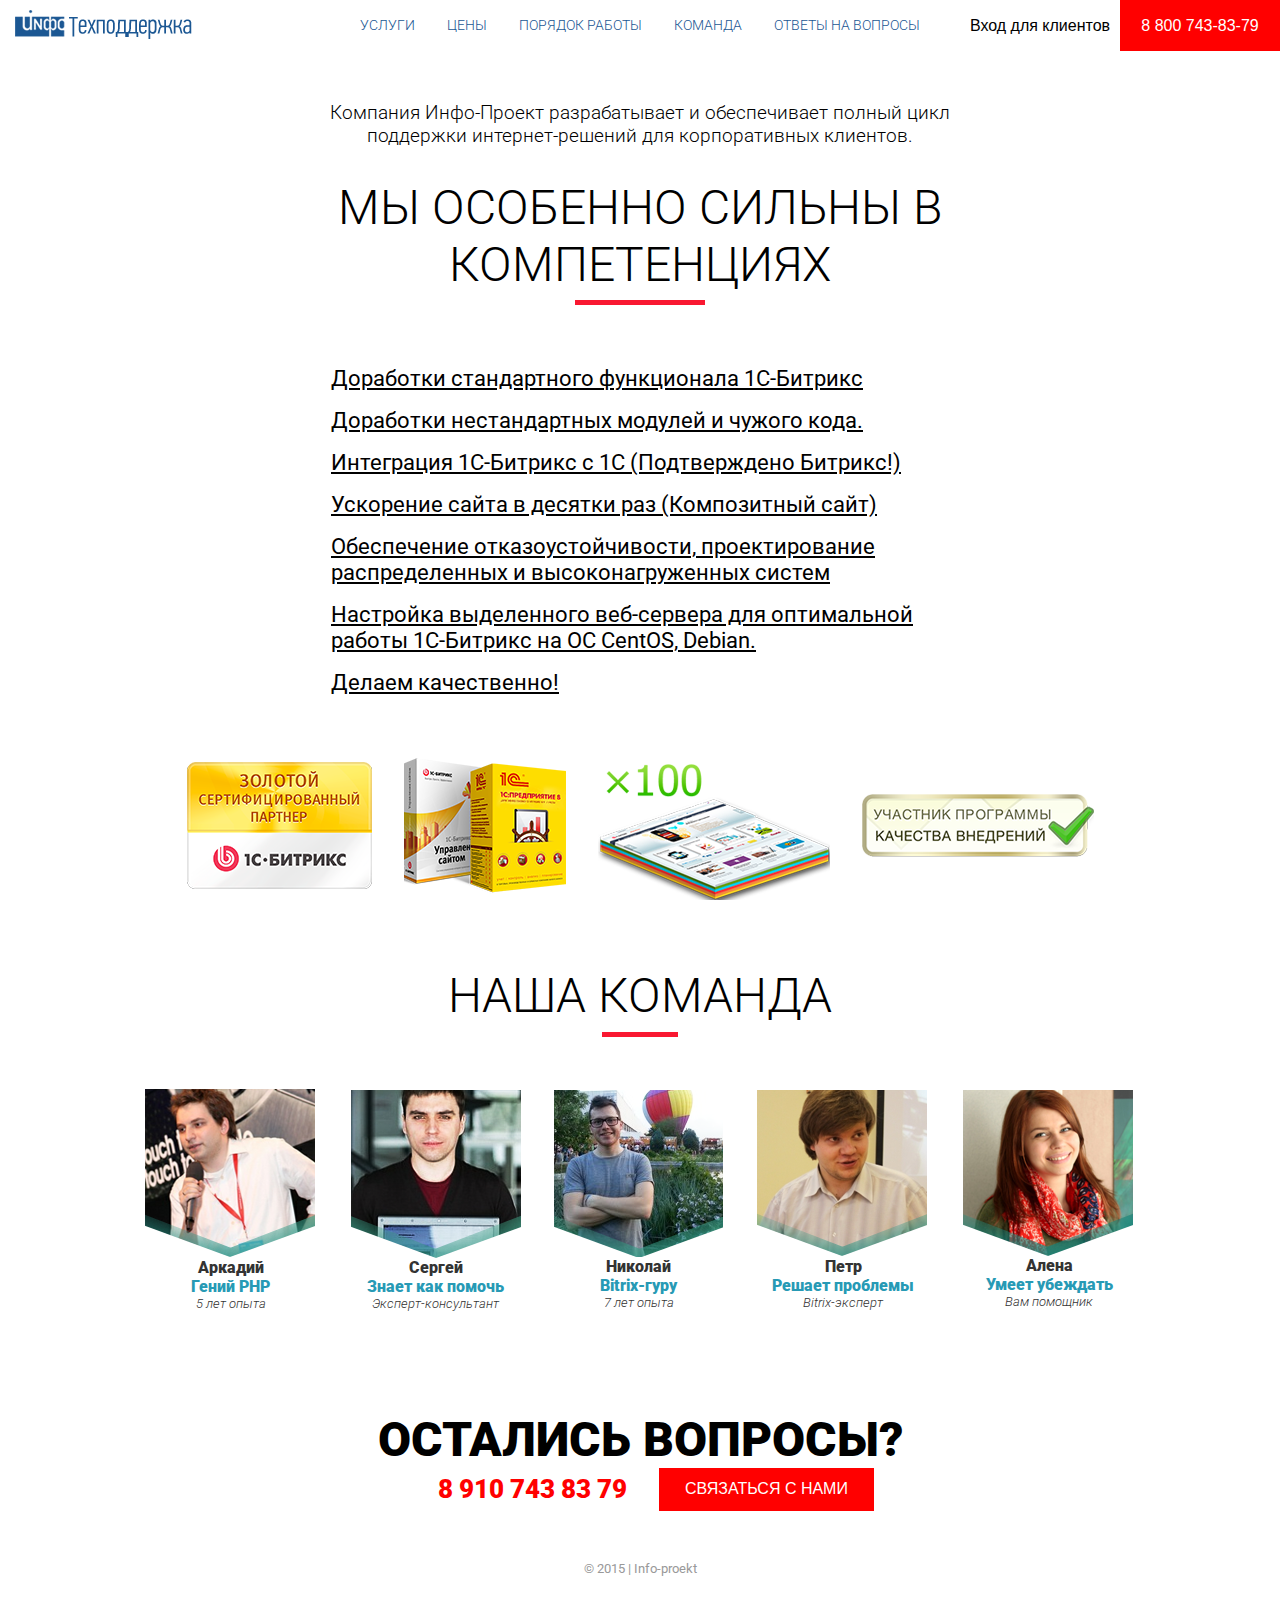
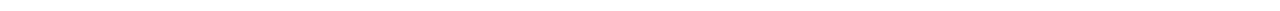
==== about.html @ b78367b4 "Added another page" ====
<!DOCTYPE html>
<html lang="en">

<head>
    <meta charset="UTF-8">
    <meta name="viewport" content="width=device-width, initial-scale=1.0">
    <meta http-equiv="X-UA-Compatible" content="ie=edge">
    <title>Техподдержка О компании</title>
    <link rel="stylesheet" href="css/style.css">
    <link rel="stylesheet" href="css/media.css">
    <link rel="stylesheet" href="css/about.css">
    <link href="https://fonts.googleapis.com/css?family=Roboto:100,300,400,500,700,900" rel="stylesheet">
    <link rel="stylesheet" href="https://use.fontawesome.com/releases/v5.0.10/css/all.css" integrity="sha384-+d0P83n9kaQMCwj8F4RJB66tzIwOKmrdb46+porD/OvrJ+37WqIM7UoBtwHO6Nlg"
        crossorigin="anonymous">
    <script src="https://ajax.googleapis.com/ajax/libs/jquery/3.3.1/jquery.min.js"></script>
    <script src="js/main.js"></script>

</head>

<body class="page">
    <header class="page__header">
        <div class="header-content">
            <div class="mobile__logo">
                <div class="menu menu-between">
                    <div class="logo">
                        <a href="#">
                            <img src="images/logo.png" alt="" class="logo__img">
                        </a>
                    </div>
                    <div class="toggle text-right">
                        <div class="container">
                            <i class="fa fa-bars xl-size dark-blue"></i>
                        </div>
                    </div>

                    <ul class="page__header__menu menu menu-vert header-menu-mobile">
                        <li class="header-item">
                            <a href="" class="link  light-blue text-xs upper medium">Услуги</a>
                        </li>
                        <li class="header-item">
                            <a href="" class="link  light-blue text-xs upper">Цены</a>
                        </li>
                        <li class="header-item">
                            <a href="" class="link  light-blue text-xs upper">Порядок работы</a>
                        </li>
                        <li class="header-item">
                            <a href="" class="link  light-blue text-xs upper">Команда</a>
                        </li>
                        <li class="header-item">
                            <a href="" class="link  light-blue text-xs upper">Ответы на вопросы</a>
                        </li>
                    </ul>
                </div>
            </div>

            <div class="page__header__logo">
                <div class="logo">
                    <a href="#">
                        <img src="images/logo.png" alt="" class="logo__img">
                    </a>
                </div>
            </div>

            <ul class="page__header__menu menu header-menu-desktop">
                <li class="header-item header-item-desktop">
                    <a href="" class="header-item-link link link_menu light-blue text-xs upper">Услуги</a>
                </li>
                <li class="header-item header-item-desktop">
                    <a href="" class="header-item-link link link_menu light-blue text-xs upper">Цены</a>
                </li>
                <li class="header-item header-item-desktop">
                    <a href="" class="header-item-link link link_menu light-blue text-xs upper">Порядок работы</a>
                </li>
                <li class="header-item header-item-desktop">
                    <a href="" class="header-item-link link link_menu light-blue text-xs upper">Команда</a>
                </li>
                <li class="header-item header-item-desktop">
                    <a href="" class="header-item-link link link_menu light-blue text-xs upper">Ответы на вопросы</a>
                </li>
            </ul>

            <div class="page__header__buttons">
                <button class="button button_menu l-size">Вход для клиентов</button>
                <button class="button button_menu button-red bold l-size">8 800 743-83-79</button>
            </div>
        </div>
    </header>

    <section class="about">
        <div class="container">
            <div class="about-head center-area">
                <div class="about-head-container width-xxl text-center">
                    <span class="xl-size light"> Компания Инфо-Проект разрабатывает и обеспечивает полный цикл поддержки интернет-решений для корпоративных
                        клиентов.
                    </span>
                    <h1 class="global-title text-xxl upper light">Мы особенно сильны в компетенциях</h1>
                </div>
            </div>
            <div class="about-content">
                <ul class="menu-start menu-vert about-content-menu width-xxl center-align">
                    <li class="link-menu about-content-item link-container width-xxl">
                        <div class="menu ">
                            <i class="fas fa-play  light-red text-l icon-pad-l"></i>
                            <span class="m-size  black normal underline-standart">Доработки стандартного функционала 1С-Битрикс</span>
                        </div>
                    </li>
                    <li class="link-menu about-content-item link-container ">
                        <div class="menu ">
                            <i class="fas fa-play  light-red text-l icon-pad-l"></i>
                            <span class="m-size  black normal underline-standart">Доработки нестандартных модулей и чужого кода.</span>
                        </div>
                    </li>
                    <li class="link-menu about-content-item link-container ">
                        <div class="menu ">
                            <i class="fas fa-play  light-red text-l icon-pad-l"></i>
                            <span class="m-size dotted  black normal underline-standart">Интеграция 1С-Битрикс с 1С (Подтверждено Битрикс!)</span>
                        </div>
                    </li>
                    <li class="link-menu about-content-item link-container">
                        <div class="menu ">
                            <i class="fas fa-play  light-red text-l icon-pad-l"></i>
                            <span class="m-size  black normal underline-standart">Ускорение сайта в десятки раз (Композитный сайт)</span>
                        </div>
                    </li>
                    <li class="link-menu about-content-item link-container ">
                        <div class="menu">
                            <i class="fas fa-play  light-red text-l icon-pad-l"></i>
                            <span class="m-size  black normal underline-standart">Обеспечение отказоустойчивости, проектирование распределенных и высоконагруженных систем</span>
                        </div>
                    </li>
                    <li class="link-menu about-content-item link-container ">
                        <div class="menu ">
                            <i class="fas fa-play  light-red text-l icon-pad-l"></i>
                            <span class="m-size  black normal underline-standart">Настройка выделенного веб-сервера для оптимальной работы 1C-Битрикс на ОС CentOS, Debian.</span>
                        </div>
                    </li>
                    <li class="link-menu about-content-item link-container ">
                        <div class="menu ">
                            <i class="fas fa-play  light-red text-l icon-pad-l"></i>
                            <span class="m-size dotted  black normal underline-standart">Делаем качественно!</span>
                        </div>
                    </li>
                </ul>
                <ul class="about-images menu wrap">
                    <li class="about-image">
                        <img src="images/main-services2-icon.png" alt="">
                    </li>
                    <li class="about-image">
                        <img src="images/main-services2-icon2.png" alt="">
                    </li>
                    <li class="about-image">
                        <img src="images/main-services2-icon3.png" alt="">
                    </li>
                    <li class="about-image">
                        <img src="images/main-services2-icon4.png" alt="">
                    </li>
                </ul>
            </div>
        </div>
    </section>

    <section class="about__team">
        <div class="container">
            <div class="about-head center-area">
                <div class="about-head-container width-xxl text-center">
                    <h1 class="global-title text-xxl upper light">Наша команда</h1>
                </div>
            </div>
            <div class="team-members ">
                    <div class="team-list menu menu-around">
                        <div class="link-menu link-container center">
                            <img src="images/team1.png" alt="">
                            <span class="text bold-fat text-s grey">Аркадий</span>
                            <span class="text bold-fat text-s medium-blue">Гений PHP</span>
                            <span class="text light grey italic">5 лет опыта</span>
                        </div>
                        <div class="link-menu link-container center">
                            <img src="images/team2.png" alt="">
                            <span class="text bold-fat text-s grey">Сергей</span>
                            <span class="text bold-fat text-s medium-blue">Знает как помочь</span>
                            <span class="text light grey italic">Эксперт-консультант</span>
                        </div>
                        <div class="link-menu link-container center">
                            <img src="images/team3.png" alt="">
                            <span class="text bold-fat text-s grey">Николай</span>
                            <span class="text bold-fat text-s medium-blue">Bitrix-гуру</span>
                            <span class="text light grey italic">7 лет опыта</span>
                        </div>
                        <div class="link-menu link-container center">
                            <img src="images/team4.png" alt="">
                            <span class="text bold-fat text-s grey">Петр</span>
                            <span class="text bold-fat text-s medium-blue">Решает проблемы</span>
                            <span class="text light grey italic">Bitrix-эксперт</span>
                        </div>
                        <div class="link-menu link-container center">
                            <img src="images/team5.png" alt="">
                            <span class="text bold-fat text-s grey">Алена</span>
                            <span class="text bold-fat text-s medium-blue">Умеет убеждать</span>
                            <span class="text light grey italic">Вам помощник</span>
                        </div>
                    </div>
            </div>
        </div>
    </section>

    <section class="page__contacts">
        <div class="center-area">
            <span class="contacts-title title title-xl black">Остались вопросы?</span>
            <div class="link-container  center link-container-row contacts-buttons">
                <span class="title xxl-size bold-fat red contacts-number">8 910 743 83 79</span>
                <button class="button button-red button-xl l-size">Связаться с нами</button>
            </div>
        </div>
    </section>

    <footer class="page__footer">
        <div class="center-area">
            <span class="text light-grey">© 2015 | Info-proekt</span>
        </div>
    </footer>
</body>

</html>
---- css/style.css ----
/* 
$s-size: 1.2rem;
$m-size: 1.6rem;
$l-size: 3.2rem;
$xl-size: 4.8rem;
 */

/* Colors */

ul {
  margin: 0;
  padding: 0;
}

.container {
  margin: 0 10%;
}

.container-s {
  margin: 0 5%;
}

.white {
  color: white;
}

.grey {
  color: #333333;
}

.light-grey-second {
  color: #c7c7c7;
}

.light-grey {
  color: #999;
}

.medium-grey {
  color: #a8a7a8
}

.blue {
  color: #38bcfc;
}

.bright-blue {
  color: #1fbaeb;
}

.dark-blue {
  color: #2c236f;
}

.grey-blue {
  color: #537bb0;
}

.red {
  color: red;
}

.light-red {
  color: #F23A5A;
}

.black {
  color: black;
}

.light-blue {
  color: #1b5793;
}

.medium-blue {
  color: #279ab5;
}

.green {
  color: #3eb66c;
}

.purple {
  color: #425889;
}

/*  */

.bright-blue-bg {
  background: #1fbaeb;
}

.bright-blue-bg-second {
  background: #2FC7F8;
}

.width {
  width: 100%;
}

.light-white-bg {
  background: #e7ebec;
}

.white-bg {
  background: white;
}

.light-green-bg {
  background: #9ec812;
}

.text-center {
  text-align: center;
}

.text-left {
  text-align: left;
}

.text-right {
  text-align: right;
}

.center {
  align-items: center;
}

.start {
  align-items: flex-start;
}

.italic {
  font-style: italic;
}

.l-size {
  font-size: 1rem;
}

.m-size {
  font-size: 1.4rem;
}

.xm-size {
  font-size: 1.3rem;
}

.xl-size {
  font-size: 1.2rem;
}

.xxl-size {
  font-size: 1.8rem;
}

.xxxl-size {
  font-size: 5rem;
}

.flex {
  flex: 1;
}

.wrap {
  flex-wrap: wrap;
}

.container-xs {
  min-height: 200px;
  max-width: 180px;
}

.width-l {
  max-width: 260px;
}

.width-xm {
  max-width: 290px;
}

.width-m {
  max-width: 200px;
}

.widts-s {
  max-width: 170px;
}

.width-m-static {
  width: 200px;
}

.width-s-static {
  width: 170px;
}

.width-xl {
  max-width: 450px;
}

.width-xxl {
  max-width: 650px;
}

.container-m {
  min-height: 155px;
  min-width: 20%;
}

.container-l {
  min-height: 20px;
  max-width: 100%;
}

/*  */

.thin {
  font-weight: 100;
}

.light {
  font-weight: 300;
}

.normal {
  font-weight: 400;
}

.medium {
  font-weight: 500;
}

.bold {
  font-weight: 700;
}

.bold-fat {
  font-weight: 900;
}

.triangle {
  width: 0;
  height: 0;
  border-left: 12px solid transparent;
  border-right: 12px solid transparent;
  border-bottom: 12px solid white;
}

.triangle-down {
  width: 100%;
  height: 30px;
  -webkit-clip-path: polygon(51% 100%, 0 0, 100% 0);
  clip-path: polygon(51% 100%, 0 0, 100% 0);
}

.left-circle {
  height: 35px;
  width: 17.5px;
  border-radius: 90px 0 0 90px;
}

.right-circle {
  height: 35px;
  width: 17.5px;
  border-radius: 0 90px 90px 0;
}

.line {
  height: 240px;
  width: 1px;
}

.line--l {
  height: 300px;
}

.circle {
  width: 35px;
  height: 35px;
  -moz-border-radius: 50px;
  -webkit-border-radius: 50px;
  border-radius: 50px;
}

.page {
  font-family: 'Roboto', sans-serif;
  margin: 0;
  padding: 0;
  font-size: 12px;
}

.header-content {
  display: flex;
  justify-content: space-around;
}

.header-item-desktop {
  height: 100%;
  display: flex;
  align-items: center;
}

.header-item-link {
  font-weight: 300;
}

.header-item-desktop:hover {
  background: #2FC7F6;
}

.header-item-desktop:hover .header-item-link {
  color: white;
  font-weight: 700;
}

.toggle {
  padding: 1rem 0.5rem;
  display: none;
  box-sizing: border-box;
  cursor: pointer;
}

.page__header__logo {
  justify-content: flex-start;
  flex: 1;
}

.page__header__menu {
  list-style: none;
  flex: 2;
}

.row {
  width: auto;
}

.menu {
  display: flex;
  align-items: center;
  justify-content: center;
  list-style: none;
}

.menu-b {
  align-items: baseline;
}

.menu-start {
  display: flex;
  justify-content: flex-start;
  align-items: flex-start;
}

.menu-end {
  display: flex;
  justify-content: flex-end;
  align-items: flex-end;
}

.menu-st {
  justify-content: flex-start;
}

.menu-between {
  justify-content: space-between;
}

.menu-around {
  justify-content: space-around;
}

.menu-fs {
  align-items: flex-start;
}

.page__header__buttons {
  flex: 1;
  display: flex;
  justify-content: center;
}

.center-align {
  margin: 0 auto;
}

.button_menu {
  flex: 1;
}

.link {
  text-decoration: none;
}

.link_menu {
  margin: 0 1rem;
}

.pad-b {
  padding-bottom: 1rem;
}

.button {
  border: none;
  background: none;
  font-weight: 500;
  cursor: pointer;
}

.button-red {
  background: red;
  color: white;
  font-weight: 300;
  text-transform: uppercase;
}

.button-white {
  background: white;
}

.button-bright-blue {
  background: #1fbaeb;
}

.button-round {
  border-radius: 25%;
}

.button-xl {
  padding: 0.8rem 1.6rem;
}

.button-xl-horizontal {
  line-height: 5;
  padding: 0 3rem;
}

.button-l {
  padding: 0.4rem 2.4rem;
}

.button-m {
  padding: 0.4rem 1.2rem;
}

.upper {
  text-transform: uppercase;
}

.page__slider {
  background: url('../images/slider-bg.jpg') no-repeat center bottom / cover;
  display: flex;
  flex-direction: column;
  align-items: center;
}

.page__slider .slider-header {
  margin-top: 1rem;
  text-align: center;
}

.slider-img {
  width: 90%;
  height: auto;
}

.slider-menu-list {
  flex-wrap: wrap;
}

.slider__button {
  margin-bottom: 1rem;
}

.title {
  font-size: 1.6rem;
}

.title-low {
  font-weight: 300;
  font-size: 1rem;
  text-transform: uppercase;
}

.title-big {
  font-size: 2.4rem;
  font-weight: 900;
  text-transform: uppercase;
}

.title-xl {
  text-transform: uppercase;
  font-weight: 900;
  font-size: 3rem;
}

.title-l {
  text-transform: uppercase;
  font-weight: 900;
  font-size: 1.9rem;
}

.text {
  font-size: 0.8rem;
}

.text-xs {
  font-size: 0.9rem;
}

.text-s {
  font-size: 1rem;
}

.text-l {
  font-size: 1.2rem;
}

.text-xl {
  font-size: 1.8rem;
}

.text-m {
  font-size: 1.4rem;
}

.text-xxl {
  font-size: 2.4rem;
}

.text-xxl {
  font-size: 3rem;
}

.font-icon {
  margin: 0.8rem 0;
  font-size: 2.8rem;
}

.icon-pad-m {
  padding: 0 0.5rem 0 0;
}

.icon-pad-l {
  padding: 0 1rem 0 0;
}

.font-icon-standart {
  border-radius: 100%;
  padding: 1.2rem;
}

.font-icon-green {
  background: #aad41e;
  border-radius: 100%;
  padding: 1.2rem;
}

.font-icon-grey {
  background: #c5c8c9;
  border-radius: 100%;
  padding: 1.2rem 1.3rem;
}

.font-icon-xl {
  font-size: 5.4rem;
}

.font-icon-l {
  font-size: 4.8rem;
}

.link-container {
  display: flex;
  flex-direction: column;
}

.link-container-row {
  flex-direction: row;
}

.link-container-between {
  justify-content: space-between;
}

.link-container-around {
  justify-content: space-around;
}

.slider-menu {
  position: relative;
  margin-bottom: 2rem;
}

.page__services {
  margin-top: 100px;
  display: flex;
  flex-direction: column;
}

.services-bg {
  background: url('../images/services-bg.jpg') no-repeat center bottom / cover;
}

.page__services .services-item .link-menu .link-menu, .services-desc-head {
  margin: 0.3rem 0.6rem;
}

.page__services .services-title {
  margin: 4rem 0;
}

.services-item {
  margin: 0 0 1rem 0;
}

.page__competence {
  margin-top: 50px;
}

.page__competence .competence-item {
  margin: 2.5rem 0;
}

.page__competence .competence-item .link-menu {
  margin: 0 1rem;
}

.page__competence .competence-item .center {
  margin: 1rem;
}

.page__competence .competence-item .center i {
  margin: 0 1rem;
}

.page__advantages {
  display: flex;
  flex-direction: column;
  background: url('../images/advantages_bg.jpg') no-repeat center bottom / cover;
}

.advantages-item {
  margin: 3rem 0;
  line-height: 1.1;
}

.advantages-item-text {
  margin: 0 2rem;
}

.advantages-list {
  margin: 0 auto;
}

.page__tariff-head {}

.page__tariff-head .tariff-head-title2 {
  margin-left: 2rem;
}

.tariff-menu-item {
  border: 3px solid #1fbaeb;
  margin: 4rem 0;
  border-radius: 5%;
  height: 300px;
  width: 30%;
}

.tariff-item-head {
  line-height: 1;
  background: #1fbaeb;
  width: 100%;
  border-top-left-radius: 5%;
  border-top-right-radius: 5%
}

.tariff-item-body {
  line-height: 1;
}

.tariff-item-footer {
  margin: 0.5rem 0;
}

.button-container {
  position: relative;
}

.tariff-button {
  position: absolute;
  top: 60%;
  left: 28%;
  margin: 2rem 0 0 0;
}

.page__tariff-main {}

.page__tariff-main .tariff-main-title2 {
  margin-left: 2rem;
}

table {
  width: 100%;
}

.tariff-table {
  margin-top: 50px;
  width: 100%;
}

.table-non-empty {
  empty-cells: show;
}

.tariff-table-pad-large {
  padding: 3rem 1.5rem;
}

.tariff-table-pad-medium {
  padding: 1.5rem;
}

.bordered {
  border: 2px solid #e7ebec;
}

.bordered-null {
  border: none;
}

.top-bottom-bordered {
  border-top: 2px solid #e7ebec;
  border-bottom: 2px solid #e7ebec;
}

.top-bottom-right-bordered {
  border-top: 2px solid #e7ebec;
  border-bottom: 2px solid #e7ebec;
  border-right: 2px solid #e7ebec;
}

.top-bottom-left-bordered {
  border-top: 2px solid #e7ebec;
  border-bottom: 2px solid #e7ebec;
  border-left: 2px solid #e7ebec;
}

.bottom-bordered {
  border-bottom: 2px solid #e7ebec;
}

.bottom-left-bordered {
  border-bottom: 2px solid #e7ebec;
  border-left: 2px solid #e7ebec;
}

.bottom-right-bordered {
  border-bottom: 2px solid #e7ebec;
  border-right: 2px solid #e7ebec;
}

.title-container {
  margin-top: 4rem;
  border-left: 10px solid white;
  display: flex;
  flex-direction: column;
  justify-content: flex-start;
  line-height: 1;
  padding: 0.1rem 0 0 1rem;
}

.title-container-thin {
  margin-top: 4rem;
  display: flex;
  flex-direction: column;
  border-left: 1px solid white;
  line-height: 1;
  padding: 0.1rem 0 0 1rem;
}

.global-title:after {
  content: "";
  display: block;
  margin: 0 auto;
  background: #F91831;
  height: 5px;
  position: absolute;
  bottom: 20px;
  left: 40%;
  right: 40%;
}

.pad-s {
  padding: 1rem;
}

.title-container-green {
  border-left: 10px solid #3eb66c;
}

.title-container-blue {
  border-left: 10px solid #2c236f;
}

.title-container-thin-blue {
  border-left: 1px solid #2c236f;
}

.dotted {
  text-decoration: underline;
  text-decoration-style: dotted;
}

.shadow {
  text-shadow: 5px 5px 3px rgba(19, 18, 18, 0.5);
}

.underline {
  border-bottom: 4px solid white;
}

.underline-standart {
  text-decoration: underline;
  text-decoration-style: solid;
}

.container-bg-white {
  width: 270px;
  background: white;
  min-height: 500px;
}

.container-bg-red {
  background: red;
  padding: 1rem;
}

.text-container {
  background: white;
  padding: 1rem;
}

.menu-vert {
  margin-top: 1rem;
  flex-direction: column;
}

.menu-fs {
  justify-content: flex-start;
}

.center-area {
  display: flex;
  align-items: center;
  flex-direction: column;
  justify-content: center;
}

.center-area span {
  flex: 1;
}

.page__work-order {
  display: flex;
  flex-direction: column;
  margin-top: 50px;
  background: url('../images/work-order-bg.jpg') no-repeat center bottom / cover;
  position: relative;
}

.work-order-title {
  position: absolute;
  top: 0;
  left: 10%
}

.order-img {
  /* width: 600px; */
  width: 85%;
}

.order-img-s {
  width: 450px;
}

.work-order-info {
  margin: 7rem 0 0 6rem;
}

.work-order-info-item {
  margin: 2rem 0 0 2rem;
}

.work-order-info-item i {
  margin: 0 1rem;
}

.order-list {
  padding: 0 0;
}

.order-list span, .order-list img {
  margin: 0 2rem;
}

.order-title-low {
  margin: 0 0 5rem 0;
}

.page__prices {
  margin-top: 50px;
  display: flex;
  flex-direction: column;
}

.prices-table {
  width: 100%;
  margin-top: 50px;
  border-radius: 4%;
}

.bottom-right-bordered-blue {
  border-bottom: 3px solid #274b96;
  border-right: 3px solid #274b96;
}

.bordered-blue {
  border: 3px solid #274b96;
}

.bottom-top-right-bordered-blue {
  border-bottom: 3px solid #274b96;
  border-top: 3px solid #274b96;
  border-right: 3px solid #274b96;
}

.left-right-bordered-blue {
  border-left: 3px solid #274b96;
  border-right: 3px solid #274b96;
}

.bottom-left-right-bordered-blue {
  border-left: 3px solid #274b96;
  border-right: 3px solid #274b96;
  border-bottom: 3px solid #274b96;
}

.bottom-top-left-right-bordered-blue {
  border-radius: 4%;
  border-left: 3px solid #274b96;
  border-right: 3px solid #274b96;
  border-top: 3px solid #274b96;
}

.bottom-bordered-blue {
  border-bottom: 3px solid #274b96;
}

.top-right-bordered-blue {
  border-top: 3px solid #274b96;
  border-right: 3px solid #274b96;
}

.prices-bg-blue {
  background: #274b96;
}

.prices-bg-bright-blue {
  background: #29a7de;
}

.prices-table-pad-medium {
  padding: 0.7rem 1rem;
}

.prices-table-pad-large {
  padding: 1rem;
}

.prices-table-pad-small {
  padding: 0.7rem 3rem;
}

/* 
.tariff-table-pad-large {
  padding: 3rem 1.5rem;
}

.tariff-table-pad-medium {
  padding: 1.5rem;
} */

.page__customs {
  margin-top: 50px;
  display: flex;
  flex-direction: column;
  background-color: #3eb56c;
}

.customs-menu {
  margin: 6rem 0 0 0;
  text-align: center;
}

.customs-item {
  margin: 2rem 0;
}

.customs-more {
  margin: 4rem 0;
}

.customs-line {
  width: 30%;
  height: 2px;
}

.customs-button {
  margin: 0 4rem;
}

.page__team {
  margin-top: 50px;
}

.page__team .team-members {
  margin: 50px 0;
}

.page__team img {
  margin: 1rem 0;
}

.page__question {
  display: flex;
  background-color: #269bb2;
  min-height: 500px;
  margin-top: 50px;
}

.page__question .question-title {
  margin: 4rem 0 0 0;
}

.question-container {
  align-items: center;
  margin: 0 0 0 6rem;
}

.question-item {
  margin: 2rem 0;
}

.question-answer {
  margin: 0.5rem 0 0 2rem;
  width: 86%;
  padding: 1.5rem;
}

.page__contacts {
  margin-top: 50px;
}

.contacts-number {
  margin: 0 2rem;
}

.page__footer {
  margin-top: 50px;
  height: 50px;
}
---- css/media.css ----
@media screen and (max-width: 1024px) {
  .customs-item {
    min-width: 15rem;
  }
}

@media screen and (max-width: 1000px) {
  .team-list {
    flex-wrap: wrap;
    justify-content: center;
  }
}

@media screen and (min-width: 768px) {
  .mobile__logo {
    display: none;
  }
}

@media screen and (max-width: 1160px) {
  .services-menu .services-container {
    flex-wrap: wrap;
  }
  .page__competence .competence-ls {
    flex-wrap: wrap;
  }
}

@media screen and (max-width: 768px) {
  .header-item {
    margin: 1rem 0;
  }
  .button_menu {
    padding: 1rem;
  }
  .toggle {
    display: block;
  }
  .header-menu-mobile {
    display: none;
    position: absolute;
    background-color: #fff;
    top: 17%;
    z-index: 100;
  }
  .active {
    display: flex;
  }
  .page__header__logo {
    display: none;
  }
  .page__header__menu {
    width: 100%;
    flex-direction: column;
  }
  .header-menu-desktop {
    display: none;
  }
  .page__header__menu a {
    margin: 1rem 0;
  }
  .page__header__logo {
    text-align: center;
  }
  .header-content {
    flex-direction: column;
  }
  .slider-menu {
    flex-direction: column;
  }
  .advantages-ls {
    flex-direction: column;
  }
  .tariff-title-list {
    flex-direction: column;
  }
  .tariff-menu-list {
    flex-direction: column;
  }
  .tariff-menu-item {
    width: 100%;
  }
  .order-list {
    margin-top: 30%;
  }
  .order-title-low-container {
    flex-direction: column;
  }
  .work-order-info, .work-order-title2 {
    margin: 2rem 0 0 0;
  }
  .prices-table {
    margin: 0;
  }
}

@media screen and (max-width: 415px) {
  .title-big {
    font-size: 1.6rem;
  }
  .text-xxl {
    font-size: 1.8rem;
  }
  .competence-item {
    flex-direction: column;
  }
  .page__tariff-main .tariff-main-title2, .page__tariff-head .tariff-head-title2 {
    margin-left: 0;
  }
  .order-item {
    flex-direction: column;
  }
  .order-text {
    text-align: left;
    font-weight: 300;
    padding: 1rem 0;
  }
  .order-item:nth-child(even) {
    flex-direction: column-reverse;
  }
  .work-order-info-item {
    margin: 2rem 0;
  }
  .left-circle, .line, .right-circle {
    display: none;
  }
  .team-list {
    justify-content: center;
  }
  .question-container, .question-answer {
    margin: 0;
  }
  .question-item span {
    font-size: 1.1rem;
  }
  .prices-container {
    margin: 0;
  }
  .tariff-table-pad-large, .tariff-table-pad-medium {
    padding: 0;
  }
  .prices-table-pad-large, .prices-table-pad-medium, .prices-table-pad-small {
    padding: 0;
  }
  .tariff-table .l-size {
    font-size: 0.6rem;
  }
  .tariff-table .xl-size {
    font-size: 0.8rem;
  }
  .tariff-count {
    font-size: 1rem;
  }
  .tariff-menu-item {
    margin: 1rem 0;
  }
  .font-icon-green, .font-icon-grey {
    padding: 0.2rem;
  }
  .tariff-main-container {
    margin: 0;
  }
  .customs-button {
    margin: 0;
  }
  .button-l {
    padding: 0.1rem;
    left: 10%;
  }
}

@media screen and (max-width: 340px) {
  .header-menu-mobile {
    top: 20%;
  }
}

@media screen and (max-width: 560px) {
  .contacts-title {
    text-align: center;
  }
  .contacts-buttons {
    flex-direction: column;
  }
}
---- css/about.css ----
.about-head-container {
    position: relative;
}

.about {
    margin-top: 50px;
}

.about-content-item {
    margin: 0.5rem 0;
}

.about-images {
    margin-top: 3rem;
}

.about-head {
    margin: 2rem 0;
}

.page__contacts {
    margin-top: 100px;
}

.about-image {
    margin: 0 1rem;
}

@media screen and (max-width: 415px) {
    .about-content-item span {
        font-size: 1.1rem;
    }

}

@media screen and (max-width: 768px) {
    .about-image {
        margin: 2rem 0;
    }
}
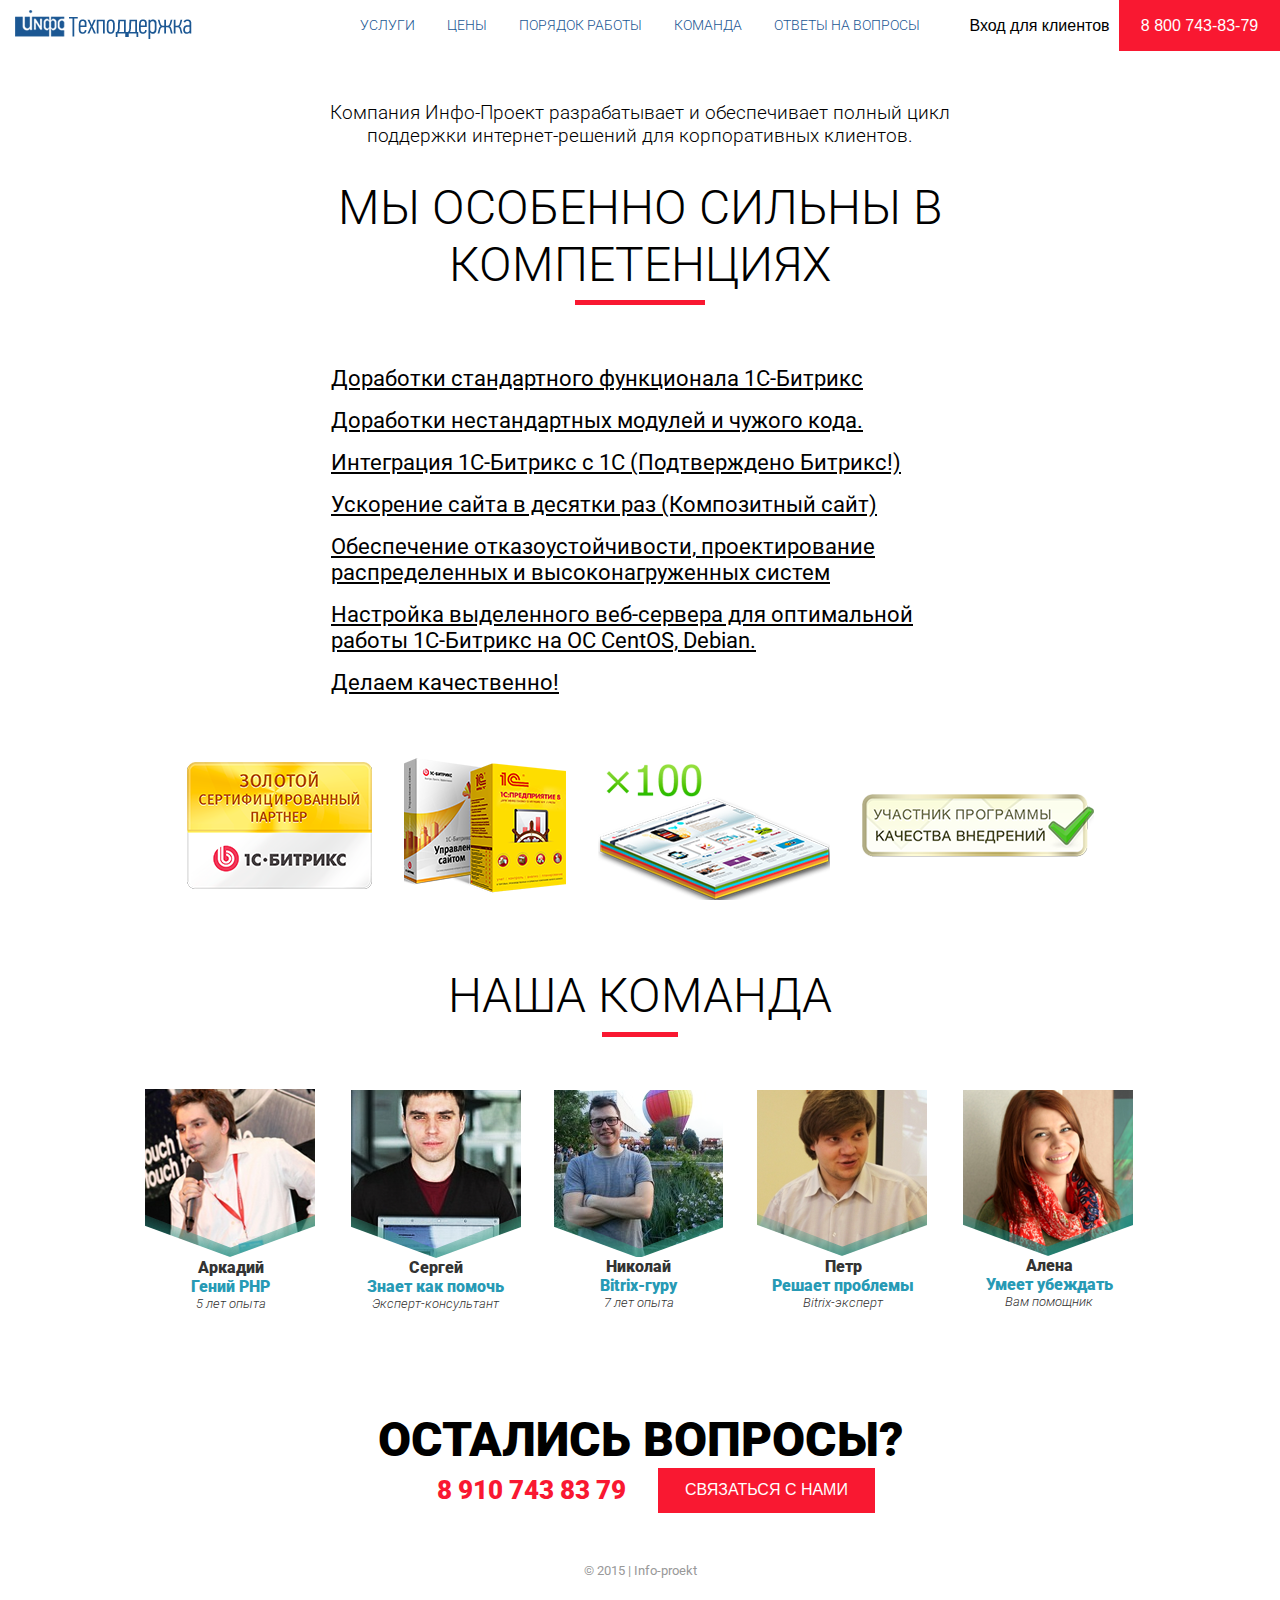
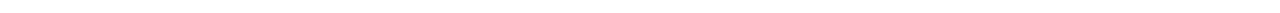
==== commit ea41e40d: "FFFfF" ====
--- a/about.html
+++ b/about.html
@@ -23,7 +23,7 @@
             <div class="mobile__logo">
                 <div class="menu menu-between">
                     <div class="logo">
-                        <a href="#">
+                        <a href="index.html">
                             <img src="images/logo.png" alt="" class="logo__img">
                         </a>
                     </div>
@@ -55,7 +55,7 @@
 
             <div class="page__header__logo">
                 <div class="logo">
-                    <a href="#">
+                    <a href="index.html">
                         <img src="images/logo.png" alt="" class="logo__img">
                     </a>
                 </div>
--- a/css/style.css
+++ b/css/style.css
@@ -13,13 +13,19 @@
 }
 
 .container {
-  margin: 0 10%;
+  padding: 0 10%;
+  max-width: 1200px;
+  margin: 0 auto;
 }
 
 .container-s {
   margin: 0 5%;
 }
 
+.pos-r {
+  position: relative;
+}
+
 .white {
   color: white;
 }
@@ -57,7 +63,7 @@
 }
 
 .red {
-  color: red;
+  color: #f91831;
 }
 
 .light-red {
@@ -197,6 +203,10 @@
 
 .width-xl {
   max-width: 450px;
+}
+
+.width-xl-static {
+  width: 450px;
 }
 
 .width-xxl {
@@ -272,7 +282,7 @@
 }
 
 .line--l {
-  height: 300px;
+  height: 400px;
 }
 
 .circle {
@@ -408,12 +418,23 @@
 }
 
 .button-red {
-  background: red;
+  border: 1px solid #f91831;
+  background: #f91831;
   color: white;
   font-weight: 300;
   text-transform: uppercase;
 }
 
+.button-red:hover {
+  border: 1px solid #A61424;
+  background: none;
+  color: #f91831;
+}
+
+.page__slider .button-red:hover {
+  color: white;
+}
+
 .button-white {
   background: white;
 }
@@ -423,7 +444,7 @@
 }
 
 .button-round {
-  border-radius: 25%;
+  border-radius: 20px;
 }
 
 .button-xl {
@@ -431,8 +452,7 @@
 }
 
 .button-xl-horizontal {
-  line-height: 5;
-  padding: 0 3rem;
+  padding: 0.7rem 2rem;
 }
 
 .button-l {
@@ -547,7 +567,9 @@
 
 .font-icon-standart {
   border-radius: 100%;
-  padding: 1.2rem;
+  width: 50px;
+  height: 50px;
+  padding: 1.1rem;
 }
 
 .font-icon-green {
@@ -663,14 +685,29 @@
   border: 3px solid #1fbaeb;
   margin: 4rem 0;
   border-radius: 5%;
-  height: 300px;
+  height: 310px;
   width: 30%;
+}
+
+.tariff-menu-item:hover {
+  background: #1fbaeb;
+  cursor: pointer;
+}
+
+.tariff-menu-item:hover .tariff-item-body span {
+  color: white;
+}
+
+.tariff-menu-item:hover button {
+  background: white;
+  color: #1fbaeb;
 }
 
 .tariff-item-head {
   line-height: 1;
   background: #1fbaeb;
   width: 100%;
+  height: 35%;
   border-top-left-radius: 5%;
   border-top-right-radius: 5%
 }
@@ -689,9 +726,14 @@
 
 .tariff-button {
   position: absolute;
-  top: 60%;
-  left: 28%;
-  margin: 2rem 0 0 0;
+  bottom: 20%;
+  left: 15%;
+  width: 70%;
+  cursor: pointer;
+}
+
+.tariff-button:hover {
+  background: #6e9822;
 }
 
 .page__tariff-main {}
@@ -876,13 +918,13 @@
 }
 
 .order-img {
-  /* width: 600px; */
   width: 85%;
 }
 
 .order-img-s {
   width: 450px;
 }
+
 
 .work-order-info {
   margin: 7rem 0 0 6rem;
@@ -932,6 +974,10 @@
 .bottom-top-right-bordered-blue {
   border-bottom: 3px solid #274b96;
   border-top: 3px solid #274b96;
+  border-right: 3px solid #274b96;
+}
+
+.right-bordered-blue {
   border-right: 3px solid #274b96;
 }
 
@@ -998,10 +1044,19 @@
   background-color: #3eb56c;
 }
 
+.customs-list {
+  margin-top: 6rem;
+}
+
 .customs-menu {
-  margin: 6rem 0 0 0;
   text-align: center;
-}
+  display: flex;
+  justify-content: space-around;
+  align-items: center;
+  flex-wrap: wrap;
+}
+
+.customs-additional {}
 
 .customs-item {
   margin: 2rem 0;
@@ -1050,6 +1105,12 @@
 
 .question-item {
   margin: 2rem 0;
+}
+
+.question-header {
+  display: flex;
+  align-items: center;
+  cursor: pointer;
 }
 
 .question-answer {
@@ -1069,4 +1130,8 @@
 .page__footer {
   margin-top: 50px;
   height: 50px;
+}
+
+.display {
+  display: none;
 }--- a/css/media.css
+++ b/css/media.css
@@ -1,3 +1,9 @@
+@media screen and (max-width:1280px) {
+  .tarriff-button {
+    left: 0;
+  }
+}
+
 @media screen and (max-width: 1024px) {
   .customs-item {
     min-width: 15rem;
@@ -26,6 +32,15 @@
   }
 }
 
+@media screen and (max-width: 954px) {
+  .tariff-table th, .tariff-table td {
+    padding: 1rem 0;
+  }
+  .button-l {
+    padding: 0.5rem 0;
+  }
+}
+
 @media screen and (max-width: 768px) {
   .header-item {
     margin: 1rem 0;
@@ -71,6 +86,9 @@
   .advantages-ls {
     flex-direction: column;
   }
+  .tariff-table {
+    overflow-x: scroll;
+  }
   .tariff-title-list {
     flex-direction: column;
   }
@@ -92,15 +110,36 @@
   .prices-table {
     margin: 0;
   }
-}
-
-@media screen and (max-width: 415px) {
+  .tariff-table .l-size {
+    font-size: 0.6rem;
+  }
+  .tariff-table .xl-size {
+    font-size: 0.8rem;
+  }
+  .tariff-count {
+    font-size: 1rem;
+  }
+  .tariff-menu-item {
+    margin: 1rem 0;
+  }
+  .button-l {
+    padding: 0.1rem;
+  }
+  .font-icon-green, .font-icon-grey {
+    padding: 0.2rem;
+  }
+}
+
+@media screen and (max-width: 540px) {
   .title-big {
     font-size: 1.6rem;
   }
   .text-xxl {
     font-size: 1.8rem;
   }
+}
+
+@media screen and (max-width: 415px) {
   .competence-item {
     flex-direction: column;
   }
@@ -136,36 +175,21 @@
   .prices-container {
     margin: 0;
   }
+  .tariff-table {
+    display: block;
+    overflow-x: scroll;
+  }
   .tariff-table-pad-large, .tariff-table-pad-medium {
     padding: 0;
   }
   .prices-table-pad-large, .prices-table-pad-medium, .prices-table-pad-small {
     padding: 0;
   }
-  .tariff-table .l-size {
-    font-size: 0.6rem;
-  }
-  .tariff-table .xl-size {
-    font-size: 0.8rem;
-  }
-  .tariff-count {
-    font-size: 1rem;
-  }
-  .tariff-menu-item {
-    margin: 1rem 0;
-  }
-  .font-icon-green, .font-icon-grey {
-    padding: 0.2rem;
-  }
   .tariff-main-container {
     margin: 0;
   }
   .customs-button {
     margin: 0;
-  }
-  .button-l {
-    padding: 0.1rem;
-    left: 10%;
   }
 }
 
@@ -182,4 +206,7 @@
   .contacts-buttons {
     flex-direction: column;
   }
+  .container {
+    padding: 0 5%;
+  }
 }